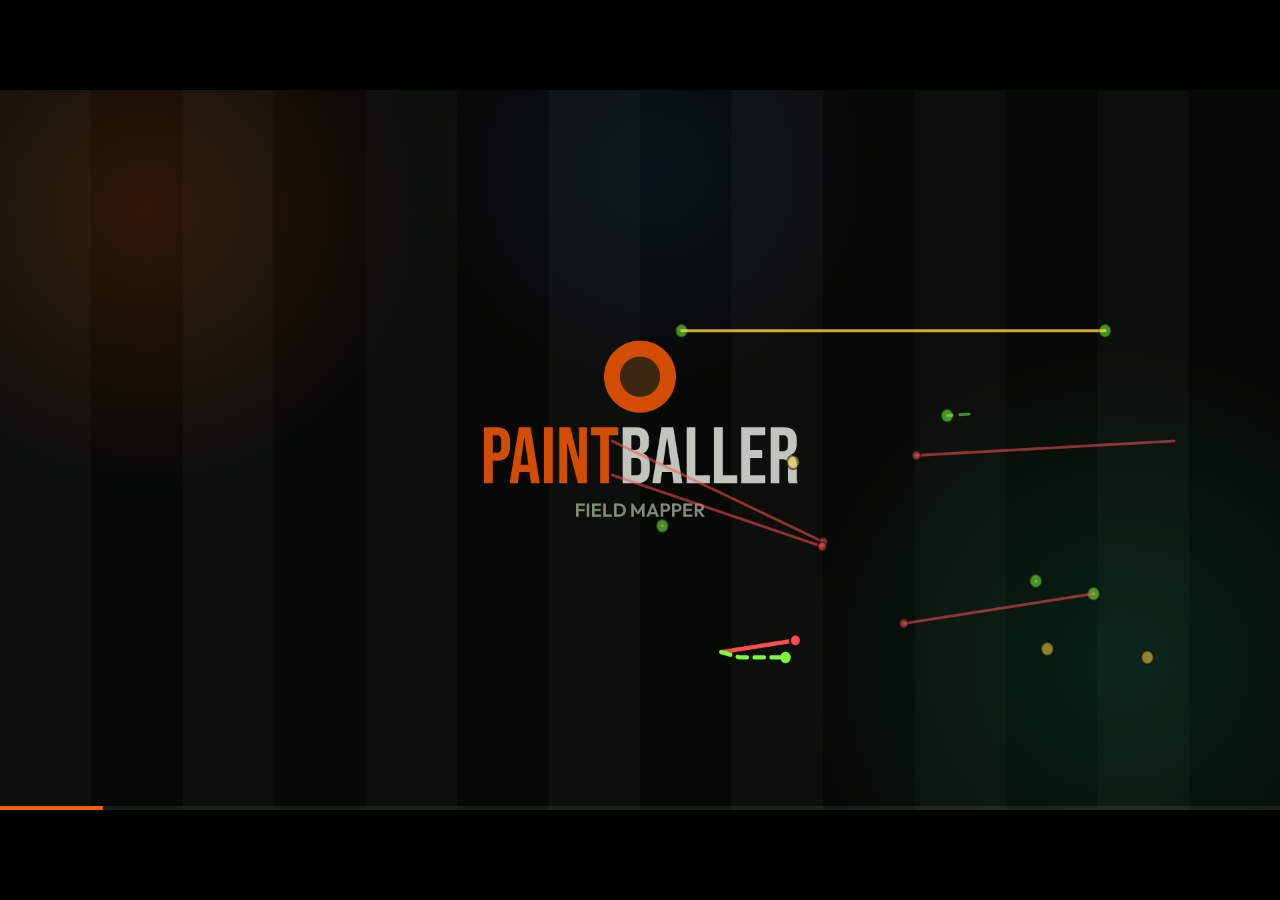
==== ad.html @ f1d3e89b "Add a 25-second Field Mapper ad with every tool. Co-authored-by: Cursor <cursoragent@cursor.com>" ====
<!DOCTYPE html>
<html lang="en">
<head>
  <meta charset="UTF-8" />
  <meta name="viewport" content="width=device-width, initial-scale=1" />
  <title>Paintballer — 25s Ad</title>
  <link rel="preconnect" href="https://fonts.googleapis.com" />
  <link rel="preconnect" href="https://fonts.gstatic.com" crossorigin />
  <link href="https://fonts.googleapis.com/css2?family=Bebas+Neue&family=Outfit:wght@400;600;700&display=swap" rel="stylesheet" />
  <link rel="stylesheet" href="ad.css?v=1" />
</head>
<body>
  <div class="ad-stage">
    <canvas id="ad" width="1920" height="1080"></canvas>
  </div>
  <button type="button" class="ad-replay" id="ad-replay" hidden>Replay</button>
  <script src="field-game.js?v=2"></script>
  <script src="ad.js?v=2"></script>
</body>
</html>
---- ad.css ----
:root {
  --bg: #050705;
}

* { box-sizing: border-box; }

html,
body {
  margin: 0;
  height: 100%;
  background: #000;
  overflow: hidden;
  font-family: "Outfit", system-ui, sans-serif;
}

.ad-stage {
  width: 100vw;
  height: 100vh;
  display: flex;
  align-items: center;
  justify-content: center;
  background: #000;
}

#ad {
  width: min(100vw, calc(100vh * 16 / 9));
  height: min(100vh, calc(100vw * 9 / 16));
  background: var(--bg);
}

.ad-replay {
  position: fixed;
  right: 24px;
  bottom: 24px;
  z-index: 2;
  padding: 0.65rem 1.1rem;
  border: 0;
  border-radius: 999px;
  background: #ff5c00;
  color: #0f1210;
  font: 700 0.85rem "Outfit", sans-serif;
  letter-spacing: 0.04em;
  text-transform: uppercase;
  cursor: pointer;
}

.ad-replay[hidden] {
  display: none;
}
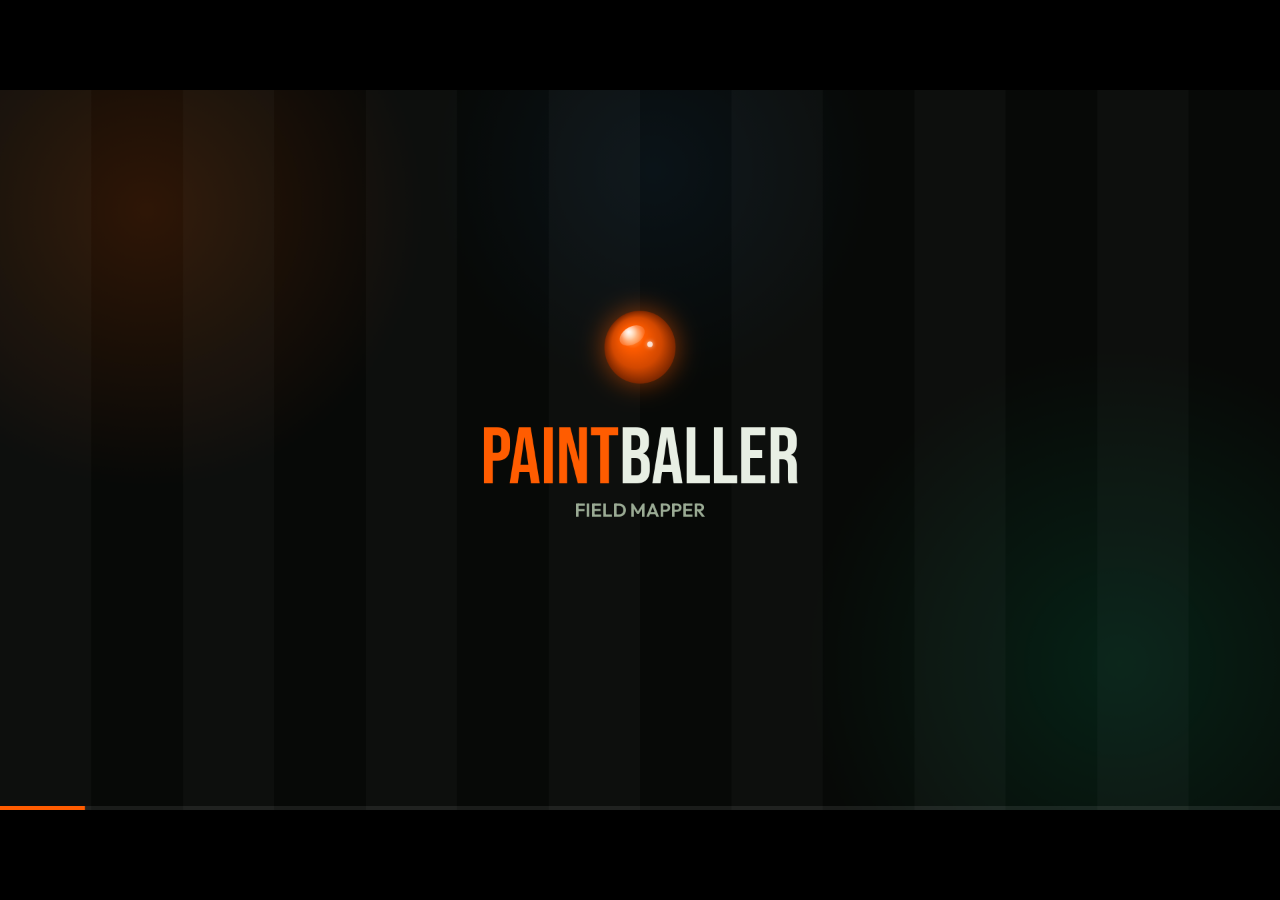
==== commit 0a39e0f6: "Remake the 25s ad with the homepage paintball mark and tool copy. Co-authored-by: Cursor <cursoragen" ====
--- a/ad.html
+++ b/ad.html
@@ -15,6 +15,6 @@
   </div>
   <button type="button" class="ad-replay" id="ad-replay" hidden>Replay</button>
   <script src="field-game.js?v=2"></script>
-  <script src="ad.js?v=2"></script>
+  <script src="ad.js?v=4"></script>
 </body>
 </html>
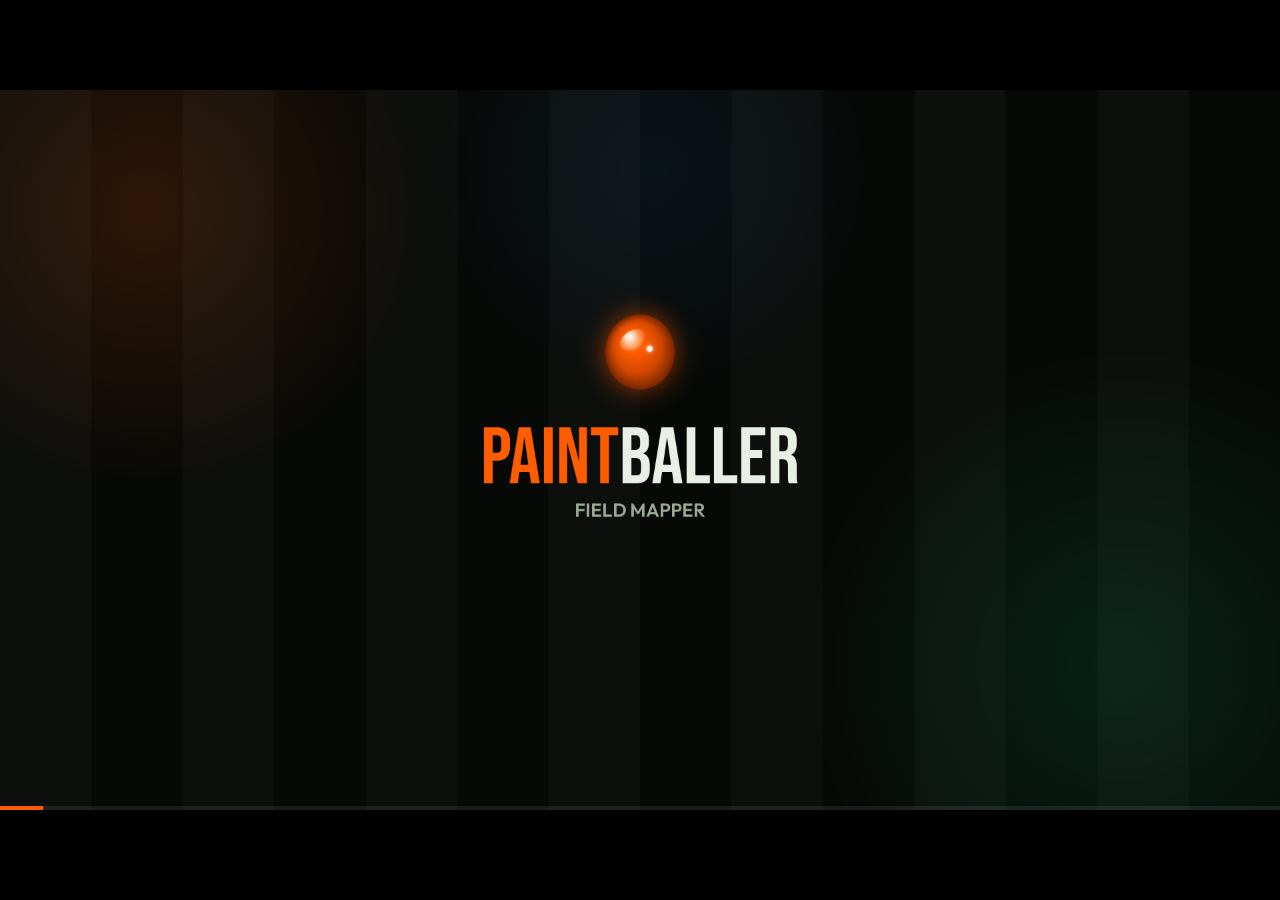
==== commit 9a9c6960: "Stretch the ad to 60s and enlarge the tool copy. Co-authored-by: Cursor <cursoragent@cursor.com>" ====
--- a/ad.html
+++ b/ad.html
@@ -3,7 +3,7 @@
 <head>
   <meta charset="UTF-8" />
   <meta name="viewport" content="width=device-width, initial-scale=1" />
-  <title>Paintballer — 25s Ad</title>
+  <title>Paintballer — 60s Ad</title>
   <link rel="preconnect" href="https://fonts.googleapis.com" />
   <link rel="preconnect" href="https://fonts.gstatic.com" crossorigin />
   <link href="https://fonts.googleapis.com/css2?family=Bebas+Neue&family=Outfit:wght@400;600;700&display=swap" rel="stylesheet" />
@@ -15,6 +15,6 @@
   </div>
   <button type="button" class="ad-replay" id="ad-replay" hidden>Replay</button>
   <script src="field-game.js?v=2"></script>
-  <script src="ad.js?v=4"></script>
+  <script src="ad.js?v=5"></script>
 </body>
 </html>
